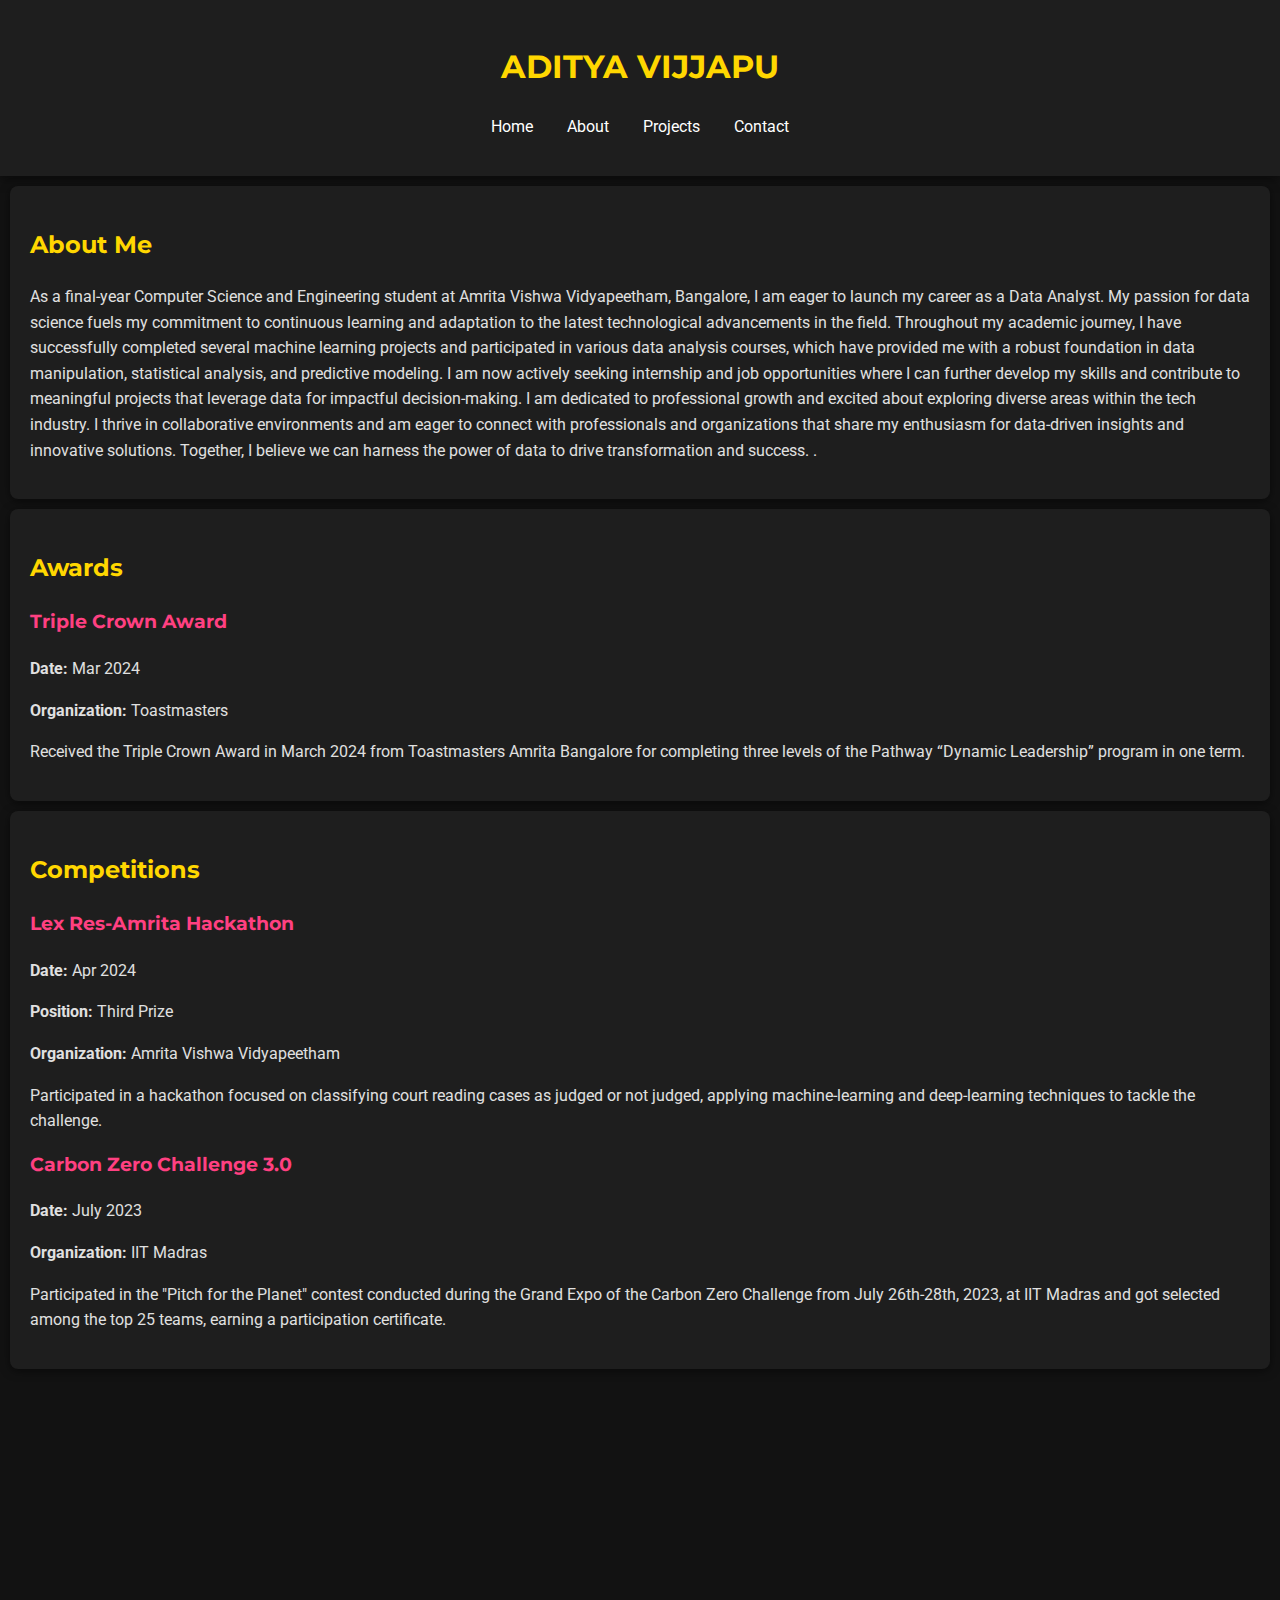
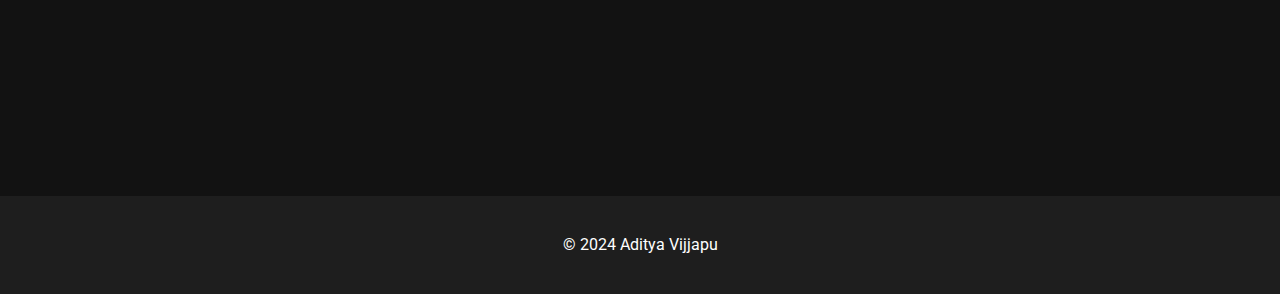
==== about.html @ e3c0588c "Add files via upload" ====
<!DOCTYPE html>
<html lang="en">
<head>
    <meta charset="UTF-8">
    <meta name="viewport" content="width=device-width, initial-scale=1.0">
    <title>Your Name - About</title>
    <link rel="stylesheet" href="styles.css">
    <link href="https://fonts.googleapis.com/css2?family=Roboto:wght@400;700&family=Montserrat:wght@400;700&display=swap" rel="stylesheet">
</head>
<body>
    <header>
        <div class="container">
            <h1>ADITYA VIJJAPU</h1>
            <nav>
                <ul>
                    <li><a href="index.html">Home</a></li>
                    <li><a href="about.html">About</a></li>
                    <li><a href="projects.html">Projects</a></li>
                    <li><a href="contact.html">Contact</a></li>
                </ul>
            </nav>
        </div>
    </header>
    
    <section id="about" class="fade-in">
        <div class="container">
            <h2>About Me</h2>
            <p>As a final-year Computer Science and Engineering student at Amrita Vishwa Vidyapeetham, Bangalore, I am eager to launch my career as a Data Analyst. My passion for data science fuels my commitment to continuous learning and adaptation to the latest technological advancements in the field.

                Throughout my academic journey, I have successfully completed several machine learning projects and participated in various data analysis courses, which have provided me with a robust foundation in data manipulation, statistical analysis, and predictive modeling. I am now actively seeking internship and job opportunities where I can further develop my skills and contribute to meaningful projects that leverage data for impactful decision-making.
                
                I am dedicated to professional growth and excited about exploring diverse areas within the tech industry. I thrive in collaborative environments and am eager to connect with professionals and organizations that share my enthusiasm for data-driven insights and innovative solutions. Together, I believe we can harness the power of data to drive transformation and success.
                
                .</p>
        </div>
    </section>

    <section class="awards">
        <div class="container">
            <h2>Awards</h2>
            <div class="award">
                <h3>Triple Crown Award</h3>
                <p><strong>Date:</strong> Mar 2024</p>
                <p><strong>Organization:</strong> Toastmasters</p>
                <p>Received the Triple Crown Award in March 2024 from Toastmasters Amrita Bangalore for completing three levels of the Pathway “Dynamic Leadership” program in one term.</p>
            </div>
        </div>
    </section>

    <section class="competitions">
        <div class="container">
            <h2>Competitions</h2>
            <div class="competition">
                <h3>Lex Res-Amrita Hackathon</h3>
                <p><strong>Date:</strong> Apr 2024</p>
                <p><strong>Position:</strong> Third Prize</p>
                <p><strong>Organization:</strong> Amrita Vishwa Vidyapeetham</p>
                <p>Participated in a hackathon focused on classifying court reading cases as judged or not judged, applying machine-learning and deep-learning techniques to tackle the challenge.</p>
            </div>
            <div class="competition">
                <h3>Carbon Zero Challenge 3.0</h3>
                <p><strong>Date:</strong> July 2023</p>
                <p><strong>Organization:</strong> IIT Madras</p>
                <p>Participated in the "Pitch for the Planet" contest conducted during the Grand Expo of the Carbon Zero Challenge from July 26th-28th, 2023, at IIT Madras and got selected among the top 25 teams, earning a participation certificate.</p>
            </div>
        </div>
    </section>

    <section class="extracurriculars">
        <div class="container">
            <h2>Extra-Curricular Activities</h2>
            <div class="activity">
                <h3>Executive, Kala Club</h3>
                <p><strong>Duration:</strong> Aug 2023 - Jan 2024</p>
                <p>Helped in organizing stalls and events such as Kalanjali, contributing to cultural and artistic initiatives on campus.</p>
            </div>
            <div class="activity">
                <h3>Member, Toastmasters Amrita Bangalore</h3>
                <p><strong>Duration:</strong> Sep 2023 - Mar 2024</p>
                <p>Actively engaged in enhancing public speaking and leadership skills, completed three levels of the Pathways Dynamic Leadership program, and received the Triple Crown Award.</p>
            </div>
        </div>
    </section>

    <footer>
        <p>&copy; 2024 Aditya Vijjapu</p>
    </footer>

    <script src="script.js"></script>
</body>
</html>
---- styles.css ----
* {
    box-sizing: border-box;
}

body {
    font-family: 'Roboto', sans-serif;
    line-height: 1.6;
    margin: 0;
    padding: 0;
    background: #121212; /* Dark background */
    color: #e0e0e0; /* Light text color */
}

header {
    background: #1e1e1e; /* Darker header */
    color: #ffffff;
    padding: 20px 0;
    text-align: center;
    box-shadow: 0 2px 10px rgba(0, 0, 0, 0.5);
}

nav ul {
    padding: 0;
}

nav ul li {
    display: inline;
    margin: 0 15px;
    position: relative; /* Positioning context for pseudo-elements */
}

nav ul li a {
    color: #ffffff;
    text-decoration: none;
    transition: color 0.3s, background 0.3s; /* Added background transition */
    padding: 5px 0; /* Adding padding for better spacing */
}

nav ul li a::after {
    content: '';
    display: block;
    height: 3px; /* Underline height */
    background: transparent; /* Initially transparent */
    transition: background 0.3s; /* Smooth transition for underline */
    width: 100%;
    position: absolute;
    left: 0;
    bottom: -5px; /* Positioning of the underline */
}

nav ul li a:hover {
    color: #ffd700; /* Gold color on hover */
}

nav ul li:nth-child(1) a:hover::after {
    background: linear-gradient(90deg, #ff4081, #ffd700); /* First link hover effect */
}

nav ul li:nth-child(2) a:hover::after {
    background: linear-gradient(90deg, #ffd700, #00bcd4); /* Second link hover effect */
}

nav ul li:nth-child(3) a:hover::after {
    background: linear-gradient(90deg, #00bcd4, #4caf50); /* Third link hover effect */
}

nav ul li:nth-child(4) a:hover::after {
    background: linear-gradient(90deg, #4caf50, #ff4081); /* Fourth link hover effect */
}

/* Optional: To create a smooth transition for hover effects */
nav ul li a:hover {
    transform: scale(1.05); /* Scale up on hover */
}

section {
    padding: 20px;
    margin: 10px;
    background: #1e1e1e; /* Darker section background */
    border-radius: 8px;
    box-shadow: 0 2px 10px rgba(0, 0, 0, 0.5);
    opacity: 0;
    transform: translateY(20px);
    transition: opacity 0.5s ease, transform 0.5s ease;
}

.fade-in {
    opacity: 1;
    transform: translateY(0);
}

.project {
    margin: 20px 0;
    padding: 15px;
    border: 1px solid #444; /* Lighter border for project boxes */
    border-radius: 8px;
    transition: transform 0.3s, box-shadow 0.3s;
    background: #2a2a2a; /* Darker background for projects */
}

.project:hover {
    transform: scale(1.05); /* Slight scale effect on hover */
    box-shadow: 0 4px 15px rgba(0, 0, 0, 0.7);
}

button {
    background: #35424a; /* Base button color */
    color: #ffffff;
    border: none;
    padding: 10px 15px;
    cursor: pointer;
    border-radius: 5px;
    transition: background 0.3s, transform 0.2s;
}

button:hover {
    background: #ff4081; /* Pink color on hover */
    transform: translateY(-2px); /* Lift effect on hover */
}

.hidden {
    display: none;
}

footer {
    text-align: center;
    padding: 20px 0;
    background: #1e1e1e;
    color: #ffffff;
    position: relative;
    bottom: 0;
    width: 100%;
}

/* Additional styles for fonts */
h1, h2, h3 {
    font-family: 'Montserrat', sans-serif; /* Heading font */
    color: #ffd700; /* Gold color for headings */
}

h2 {
    margin-top: 20px;
}

h3 {
    margin-top: 10px;
    color: #ff4081; /* Different color for subheadings */
}

a {
    transition: color 0.3s;
}

a:hover {
    color: #ff4081; /* Pink color for links */
}
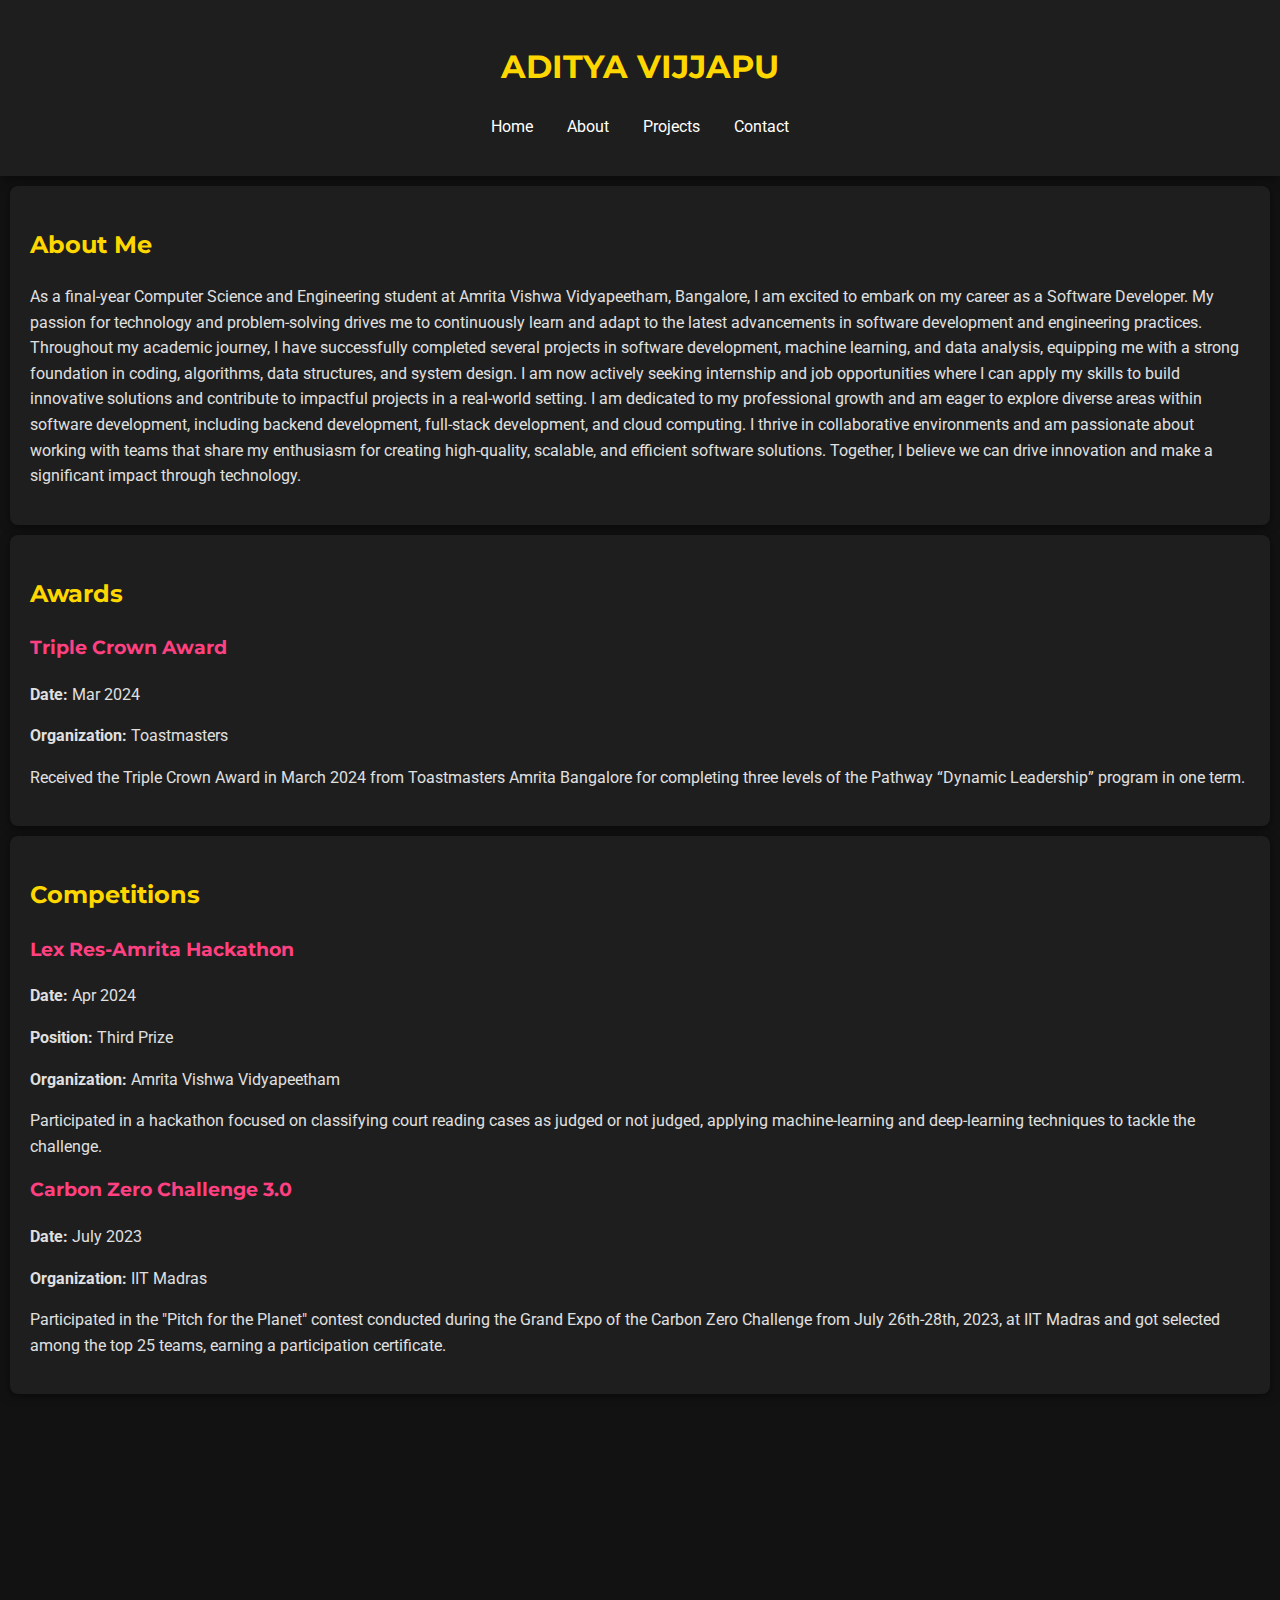
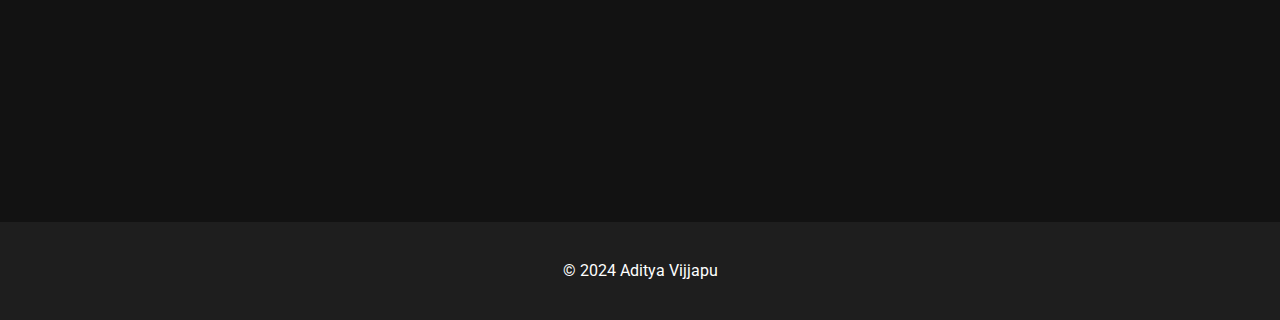
==== commit d935b282: "Update about.html" ====
--- a/about.html
+++ b/about.html
@@ -3,7 +3,7 @@
 <head>
     <meta charset="UTF-8">
     <meta name="viewport" content="width=device-width, initial-scale=1.0">
-    <title>Your Name - About</title>
+    <title>Aditya Vijjapu - About</title>
     <link rel="stylesheet" href="styles.css">
     <link href="https://fonts.googleapis.com/css2?family=Roboto:wght@400;700&family=Montserrat:wght@400;700&display=swap" rel="stylesheet">
 </head>
@@ -25,13 +25,11 @@
     <section id="about" class="fade-in">
         <div class="container">
             <h2>About Me</h2>
-            <p>As a final-year Computer Science and Engineering student at Amrita Vishwa Vidyapeetham, Bangalore, I am eager to launch my career as a Data Analyst. My passion for data science fuels my commitment to continuous learning and adaptation to the latest technological advancements in the field.
+           <p>As a final-year Computer Science and Engineering student at Amrita Vishwa Vidyapeetham, Bangalore, I am excited to embark on my career as a Software Developer. My passion for technology and problem-solving drives me to continuously learn and adapt to the latest advancements in software development and engineering practices.
 
-                Throughout my academic journey, I have successfully completed several machine learning projects and participated in various data analysis courses, which have provided me with a robust foundation in data manipulation, statistical analysis, and predictive modeling. I am now actively seeking internship and job opportunities where I can further develop my skills and contribute to meaningful projects that leverage data for impactful decision-making.
-                
-                I am dedicated to professional growth and excited about exploring diverse areas within the tech industry. I thrive in collaborative environments and am eager to connect with professionals and organizations that share my enthusiasm for data-driven insights and innovative solutions. Together, I believe we can harness the power of data to drive transformation and success.
-                
-                .</p>
+Throughout my academic journey, I have successfully completed several projects in software development, machine learning, and data analysis, equipping me with a strong foundation in coding, algorithms, data structures, and system design. I am now actively seeking internship and job opportunities where I can apply my skills to build innovative solutions and contribute to impactful projects in a real-world setting.
+
+I am dedicated to my professional growth and am eager to explore diverse areas within software development, including backend development, full-stack development, and cloud computing. I thrive in collaborative environments and am passionate about working with teams that share my enthusiasm for creating high-quality, scalable, and efficient software solutions. Together, I believe we can drive innovation and make a significant impact through technology.</p>
         </div>
     </section>
 
